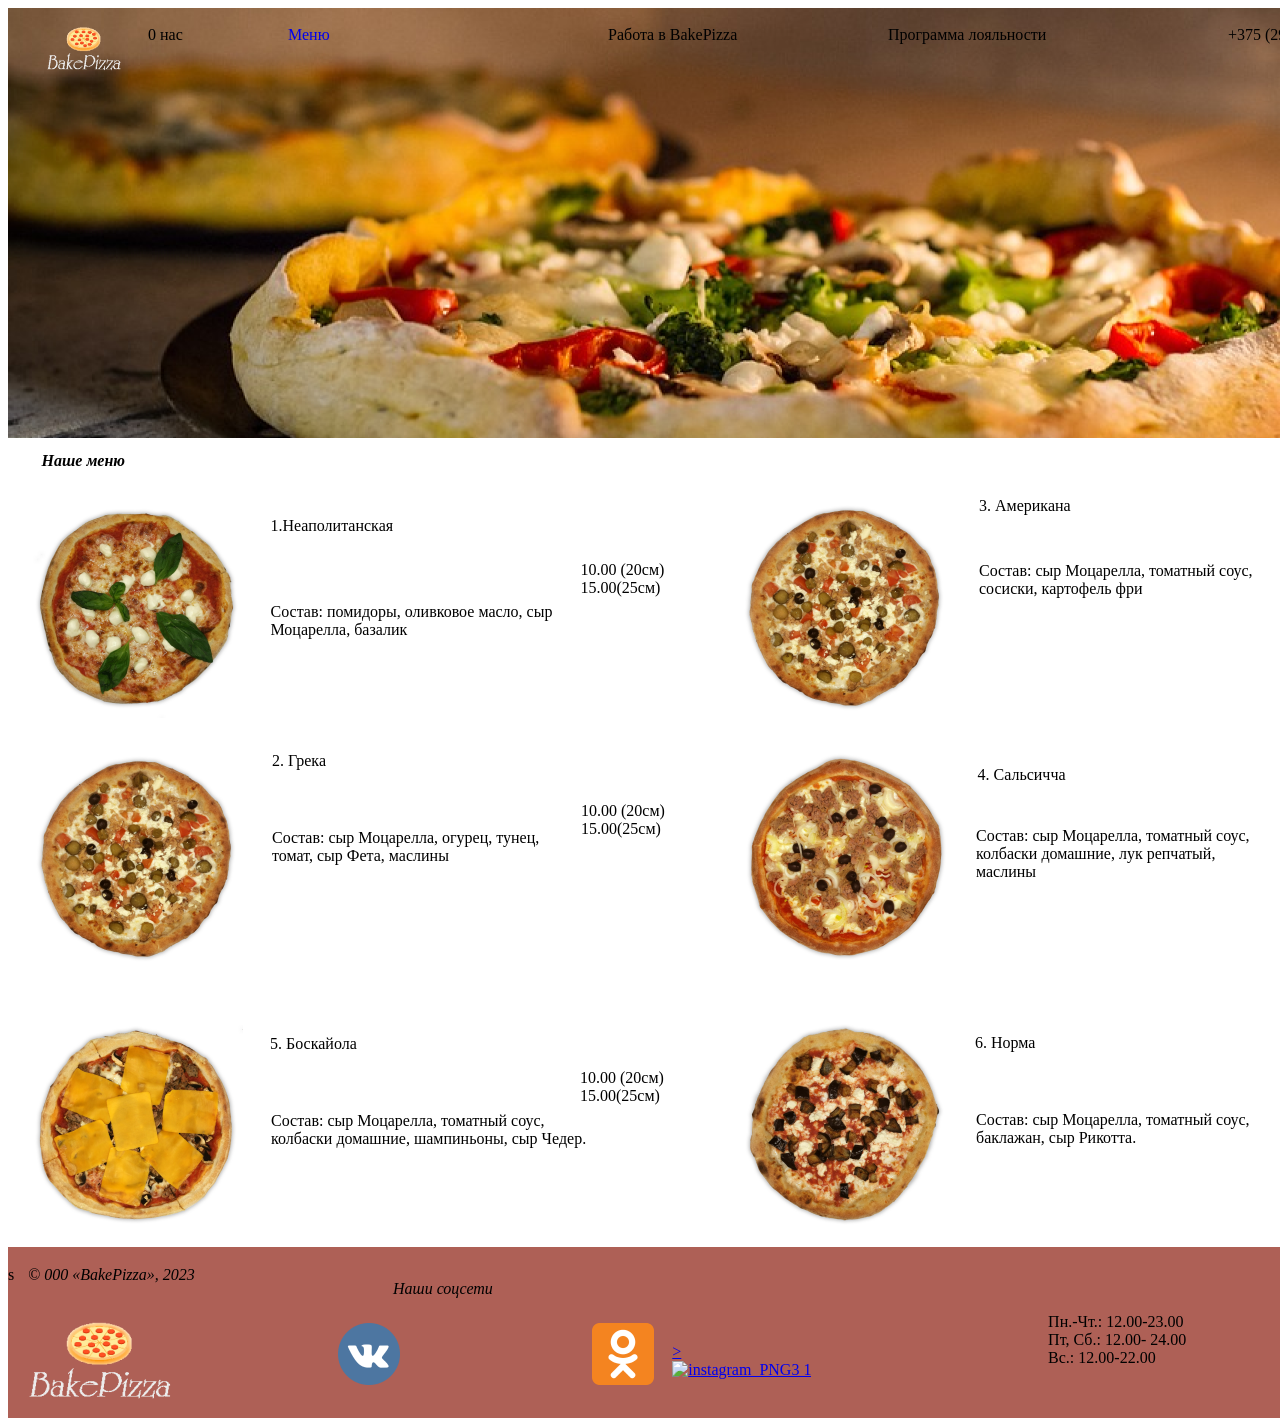
==== deks2.html @ b0131f6e "stage1" ====
<!DOCTYPE html>
<html lang="en">

<head>
    <link rel="stylesheet" href="desk2.css">
    <meta charset="UTF-8">
    <meta http-equiv="X-UA-Compatible" content="IE=edge">
    <meta name="viewport" content="width=device-width, initial-scale=1.0">
    <title>Document</title>
</head>

<body>
    <div class="desktop-2-meniu screen">
        <div class="overlap-group">
            <img class="rectangle-6" src="img2/rectangle-6.png" alt="Rectangle 6" />
            <div class="phone inter-medium-ebb-20px"> +375 (29) 1234567 </div>
            <div class="text-25 inter-medium-ebb-20px">Программа лояльности</div>
            <div class="bake-pizza inter-medium-ebb-20px">Работа в BakePizza</div>
            <a href="desktop-2-meniu.html">
                <div class="text-27 inter-medium-ebb-20px">Меню</div>
            </a>
            <div class="text-28 inter-medium-ebb-20px">0 нас</div>
            <img class="logoza-4" src="img2/logoza-3@2x.png" alt="logoza 4" />
        </div>
        <div class="flex-row">
            <div class="flex-col">
                <div class="overlap-group-container">
                    <div class="overlap-group8">
                        <div class="text-1 inter-medium-black-30px">1.Hеаполитанская</div>
                        <p class="text-3 inter-normal-black-20px">Состав: помидоры, оливковое масло, сыр
                            Моцарелла, базалик</p>
                        <div class="overlap-group3">
                            <h1 class="text-24">Наше меню</h1>
                            <img class="image-16 image-1" src="img2/image-16@2x.png" alt="image 16" />
                        </div>
                    </div>
                    <div class="overlap-group2">
                        <div class="text-10 inter-normal-black-20px">10.00 (20cм)<br />15.00(25cм)</div>
                        <img class="image" src="img2/image-8@2x.png" alt="image 9" />
                    </div>
                </div>
                <div class="flex-row-1 flex-row-3">
                    <img class="image-8 image-1" src="img2/image-8@2x.png" alt="image 8" />
                    <div class="text-container">
                        <div class="text-2 inter-medium-black-30px">2. Грека</div>
                        <p class="text-4 inter-normal-black-20px">Состав: сыр Моцарелла, огурец, тунец,
                            томат, сыр Фета, маслины</p>
                    </div>
                    <div class="overlap-group6">
                        <div class="text-11 inter-normal-black-20px">10.00 (20cм)<br />15.00(25cм)</div>
                        <img class="image" src="img2/image-13@2x.png" alt="image 13" />
                    </div>
                </div>
            </div>
            <div class="text-container-1">
                <div class="text-21 inter-medium-black-30px">3. Американа</div>
                <p class="text-22 inter-normal-black-20px">Состав: сыр Моцарелла, томатный соус,
                    сосиски, картофель фри</p>

                <div class="text-18 inter-medium-black-30px">4. Сальсичча</div>
                <p class="text-19 inter-normal-black-20px">
                    Состав: сыр Моцарелла, томатный соус, колбаски домашние, лук репчатый, маслины
                </p>
            </div>
            <div class="text-container-2">
                <div class="text-23 inter-normal-black-20px">10.00 (20cм)<br />15.00(25cм)</div>
                <div class="text-20 inter-normal-black-20px">10.00 (20cм)<br />15.00(25cм)</div>
            </div>
        </div>
        <div class="flex-row-2 flex-row-3">
            <img class="image-14 image-1" src="img2/image-14@2x.png" alt="image 14" />
            <div class="overlap-group9">
                <div class="text-12 inter-medium-black-30px">5. Боскайола</div>
                <div class="overlap-group4">
                    <p class="text-13 inter-normal-black-20px">
                        Состав: сыр Моцарелла, томатный соус, колбаски домашние, шампиньоны, сыр Чедер.
                    </p>
                    <div class="text-14 inter-normal-black-20px">10.00 (20cм)<br />15.00(25cм)</div>
                    <img class="image-15 image-1" src="img2/image-15@2x.png" alt="image 15" />
                </div>
            </div>
            <div class="overlap-group10">
                <div class="text-15 inter-medium-black-30px">6. Норма</div>
                <div class="text-container-3">
                    <p class="text-16 inter-normal-black-20px">Состав: сыр Моцарелла, томатный соус,
                        баклажан, сыр Рикотта.</p>
                    <div class="text-17 inter-normal-black-20px">10.00 (20cм)<br />15.00(25cм)</div>
                </div>
            </div>
        </div>
        <div class="overlap-group1">
            <div class="overlap-group7">
                <div class="text-5">Наши соцсети</div>s
                <a href="https://imgur.com/gallery/BfN4TdT" target="_blank">
                    <div class="frame-3">
                    </div>
                </a>
                <a href="https://imgur.com/gallery/pp8G8oS" target="_blank">
                    <div class="frame-1">
                    </div>
                </a>
                <div class="copyright">© 000 «BakePizza», 2023</div>
                <img class="logoza-3" src="img2/logoza-3@2x.png" alt="logoza 3" />
            </div>

            <div class="frame-2">
                <a href="https://imgur.com/gallery/vfIRNFS" target="_blank">
                    ><img class="instagram_png 3-1" src="img2/instagram-png3-1@2x.png 3-1.png"
                        alt="instagram_PNG3 1" /></a>
                <p class="text-6 inter-medium-white-20px">Пн.-Чт.: 12.00-23.00<br />Пт, Сб.: 12.00-
                    24.00<br />Вc.: 12.00-22.00</p>
                <div class="text-7 inter-medium-white-20px">Беларусь, Пинск<br />Первомайская,
                    55</div>
            </div>
            <div class="text-8 inter-normal-white-30px">Время работы:</div>
            <div class="text-9 inter-normal-white-30px">Наш адрес</div>
        </div>
    </div>
</body>

</html>
---- desk2.css ----
@import url(" https://fonts.googleapis.com/css?family=Inter: 400italic, 100, 600italic, 600, 500 italic, 100italic, 500,400");

.desktop-2-meniu {
    align-items: flex-end;
    background-color: var(--white);
    border: 1px none;
    display: flex;
    flex-direction: column;
    height: 1410px;
    overflow: hidden;
    width: 1440px;
}
div {
    margin: 0px auto;
}

head {
    margin: 0px auto;
}
.hidden,
.hidden * {
    pointer-events: none;
    visibility: hidden;
}

.overlap-group1 {
    align-items: flex-start;
    background-color: #ae6056;
    display: flex;
    height: 165px;
    margin-top: 15px;
    min-width: 1440px;
    padding: 4px 0;
}

.overlap-group7 {
    align-self: flex-end;
    height: 148px;
    position: relative;
    width: 646px;
}

.frame-3 {
    background-image: url(img2/odnoklassniki-1@2x.png);
    background-position: 50% 50%;
    background-size: cover;
    cursor: pointer;
    height: 62px;
    left: 584px;
    position: absolute;
    top: 57px;
    width: 62px;
}

.copyright {
    color: var(--white);
    font-family: var(--font-family-inter);
    font-size: var(--font-sizes);
    font-style: italic;
    font-weight: 100;
    left: 20px;
    letter-spacing: 0;
    line-height: normal;
    position: absolute;
    top: 0;
    width: 343px;
}

.text-5 {
    color: var(--ebb);
    font-family: var(--font-family-inter);
    font-size: var(--font-size-1);
    font-style: italic;
    font-weight: 500;
    left: 385px;
    letter-spacing: 0;
    line-height: normal;
    position: absolute;
    top: 14px;
    width: 223px;
}

.frame-1 {
    background-image: url(img2/vk-1@2x.png);
    background-position: 50% 50%;
    background-size: cover;
    cursor: pointer;
    height: 62px;
    left: 330px;
    position: absolute;
    top: 57px;
    width: 62px;
}

.logoza-3 {
    height: 106px;
    left: 0;
    position: absolute;
    top: 42px;
    width: 192px;
}

.text-8 {
    letter-spacing: 0;
    line-height: normal;
    margin-top: px;
    min-height: 44px;
    width: 232px;
}

.text-9 {
    letter-spacing: 0;
    line-height: normal;
    margin-left: 112px;
    margin-top: 9px;
    min-height: 44px;
    width: 232px;
}

.frame-2 {
    align-items: flex-end;
    align-self: center;
    display: flex;
    justify-content: flex-end;
    margin-left: 30px;
    margin-top: 11px;
    min-width: 88px;
}

.instagram_png3-1 {
    cursor: pointer;
    height: 88px;
    margin-bottom: -13px;
    object-fit: cover;
    width: 88px;
}

.text-7 {
    letter-spacing: 0;
    line-height: normal;
    margin-bottom: -9px;
    margin-left: 124px;
    min-height: 79px;
    width: 214px;
}

.text-6 {
    letter-spacing: 0;
    line-height: normal;
    margin-bottom: -13px;
    margin-left: 232px;
    min-height: 79px;
    width: 214px;
}

.overlap-group {
    height: 430px;
    margin-right: -77px;
    position: relative;
    width: 1517px;
}

.text-26 {
    left: 426px;
    letter-spacing: 0;
    line-height: normal;
    position: absolute;
    top: 18px;
    width: 134px;
}

.text-28 {
    left: 140px;
    letter-spacing: 0;
    line-height: normal;
    position: absolute;
    top: 18px;
    width: 100px;
}

.phone {
    left: 1220px;
    letter-spacing: 0;
    line-height: normal;
    position: absolute;
    top: 18px;
    width: 297px;
}

.bake-pizza {
    left: 600px;
    letter-spacing: 0;
    line-height: normal;
    position: absolute;
    top: 18px;
    width: 195px;
}

.text-27 {
    cursor: pointer;
    left: 280px;
    letter-spacing: 0;
    line-height: normal;
    position: absolute;
    top: 18px;
    width: 106px;
}

.text-25 {
    left: 880px;
    letter-spacing: 0;
    line-height: normal;
    position: absolute;
    top: 18px;
    width: 241px;
}

.logoza-4 {
    height: 60px;
    left: 28px;
    position: absolute;
    top: 11px;
    width: 100px;
}

.rectangle-6 {
    height: 430px;
    left: 0;
    object-fit: cover;
    position: absolute;
    top: 0;
    width: 1440px;
}

.flex-row {
    align-items: center;
    display: flex;
    height: 527px;
    margin-right: -4px;
    margin-top: 10px;
    min-width: 1425px;
}

.text-container-1 {
    align-items: flex-start;
    display: flex;
    flex-direction: column;
    margin-left: 24px;
    margin-top: 26px;
    min-height: 411px;
    width: 291px;
}

.text-21 {
    letter-spacing: 0;
    line-height: normal;
    margin-left: 4px;
    min-height: 41px;
    width: 286px;
}

.text-19 {
    letter-spacing: 0;
    line-height: normal;
    margin-left: 1px;
    margin-top: 20px;
    min-height: 97px;
    width: 287px;
}

.text-18 {
    letter-spacing: 0;
    line-height: normal;
    margin-top: 91px;
    min-height: 41px;
    width: 286px;
}

.text-22 {
    letter-spacing: 0;
    line-height: normal;
    margin-left: 4px;
    margin-top: 24px;
    min-height: 97px;
    width: 287px;
}

.text-container-2 {
    align-items: flex-start;
    display: flex;
    flex-direction: column;
    gap: 168px;
    margin-bottom: 12px;
    margin-left: 19px;
    min-height: 297px;
    width: 167px;
}

.text-20 {
    letter-spacing: 0;
    line-height: normal;
    min-height: 48px;
    width: 164px;
}

.text-23 {
    letter-spacing: 0;
    line-height: normal;
    margin-left: 3px;
    min-height: 81px;
    width: 164px;
}

.flex-col {
    align-items: flex-start;
    display: flex;
    flex-direction: column;
    gap: 29px;
    min-height: 527px;
    width: 924px;
}

.overlap-group-container {
    align-items: flex-end;
    display: flex;
    gap: 23px;
    min-width: 923px;
}

.overlap-group2 {
    height: 220px;
    position: relative;
    width: 370px;
}

.image {
    height: 220px;
    left: 156px;
    object-fit: cover;
    position: absolute;
    top: 0;
    width: 214px;
}

.text-10 {
    left: 0;
    letter-spacing: 0;
    line-height: normal;
    position: absolute;
    top: 63px;
    width: 164px;
}

.overlap-group8 {
    height: 276px;
    position: relative;
    width: 530px;
}

.text-1 {
    left: 243px;
    letter-spacing: 0;
    line-height: normal;
    position: absolute;
    top: 75px;
    width: 286px;
}

.text-3 {
    left: 243px;
    letter-spacing: 0;
    line-height: normal;
    position: absolute;
    top: 145px;
    width: 287px;
}

.overlap-group3 {
    height: 276px;
    left: 0;
    position: absolute;
    top: 0;
    width: 272px;
}

.desktop-2-meniu .image-1 {
    object-fit: cover;
    width: 214px;
}

.image-16 {
    height: 214px;
    left: 0;
    position: absolute;
    top: 62px;
}

.text-24 {
    color: var(--black);
    font-family: var(--font-family-inter);
    font-size: var(--font-size-xl);
    font-style: italic;
    font-weight: 600;
    left: 14px;
    letter-spacing: 0;
    line-height: normal;
    position: absolute;
    top: 0;
    width: 258px;
}

.flex-row-1 {
    height: 222px;
    margin-left: 2px;
    min-width: 922px;
}

.desktop-2-meniu .flex-row-3 {
    align-items: flex-start;
    display: flex;
}

.text-container {
    align-items: flex-start;
    align-self: center;
    display: flex;
    flex-direction: column;
    gap: 20px;
    margin-bottom: 22px;
    margin-left: 28px;
    min-height: 158px;
    width: 288px;
}

.text-2 {
    letter-spacing: 0;
    line-height: normal;
    min-height: 41px;
    width: 286px;
}

.text-4 {
    letter-spacing: 0;
    line-height: normal;
    margin-left: 1px;
    min-height: 97px;
    width: 287px;
}

.image-8 {
    align-self: flex-end;
    height: 220px;
}

.overlap-group6 {
    height: 220px;
    margin-left: 22px;
    position: relative;
    width: 370px;
}

.text-11 {
    left: 0;
    letter-spacing: 0;
    line-height: normal;
    position: absolute;
    top: 55px;
    width: 164px;
}

.flex-row-2 {
    height: 218px;
    margin-right: -1px;
    margin-top: 49px;
    min-width: 1420px;
}

.overlap-group9 {
    height: 214px;
    margin-left: 27px;
    position: relative;
    width: 681px;
}

.text-12 {
    left: 0;
    letter-spacing: 0;
    line-height: normal;
    position: absolute;
    top: 17px;
    width: 286px;
}

.overlap-group4 {
    height: 214px;
    left: 1px;
    position: absolute;
    top: 0;
    width: 680px;
}

.text-13 {
    left: 0;
    letter-spacing: 0;
    line-height: normal;
    position: absolute;
    top: 78px;
    width: 329px;
}

.image-15 {
    height: 214px;
    left: 466px;
    position: absolute;
    top: 0;
}

.text-14 {
    left: 309px;
    letter-spacing: 0;
    line-height: normal;
    position: absolute;
    top: 51px;
    width: 164px;
}

.image-14 {
    align-self: flex-end;
    height: 214px;
}

.overlap-group10 {
    align-self: center;
    height: 158px;
    margin-bottom: 24px;
    margin-left: 24px;
    position: relative;
    width: 474px;
}

.text-container-3 {
    height: 124px;
    left: 1px;
    position: absolute;
    top: 34px;
    width: 473px;
}

.text-16 {
    left: 0;
    letter-spacing: 0;
    line-height: normal;
    position: absolute;
    top: 27px;
    width: 329px;
}

.text-17 {
    left: 309px;
    letter-spacing: 0;
    line-height: normal;
    position: absolute;
    top: 0;
    width: 164px;
}

.text-15 {
    left: 0;
    letter-spacing: 0;
    line-height: normal;
    position: absolute;
    top: 0;
    width: 286px;
}
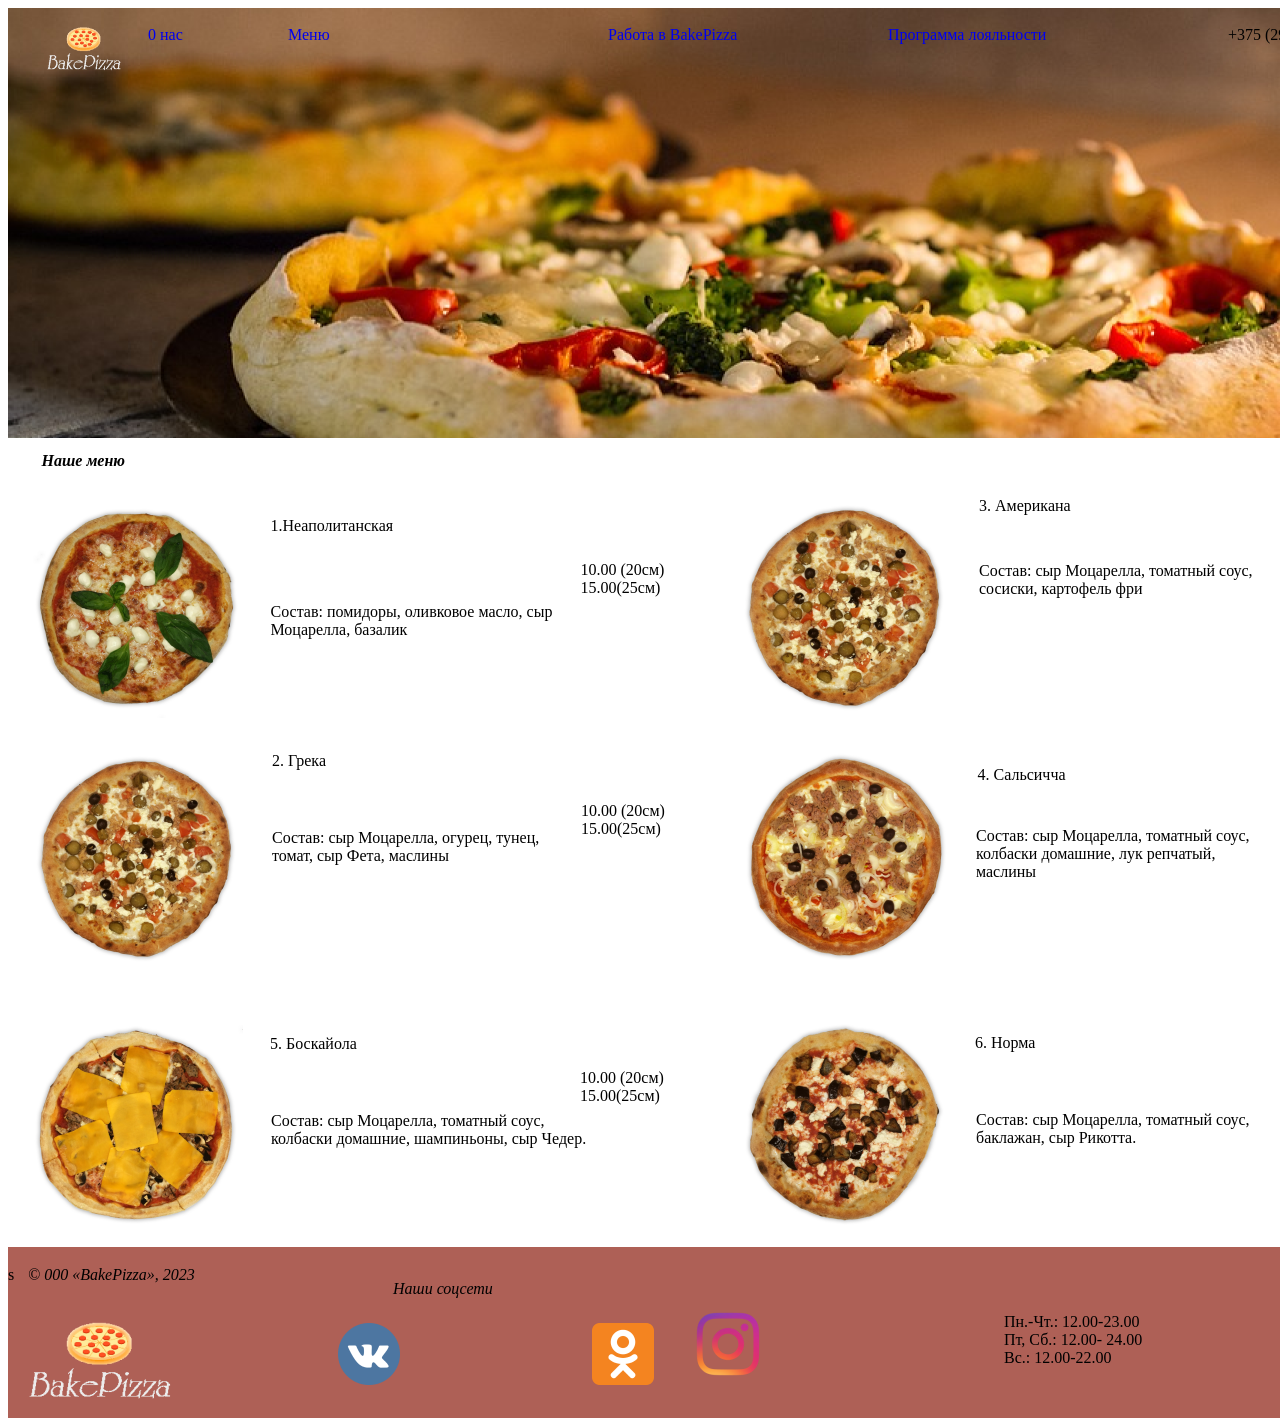
==== commit 60257130: "com2" ====
--- a/deks2.html
+++ b/deks2.html
@@ -14,12 +14,18 @@
         <div class="overlap-group">
             <img class="rectangle-6" src="img2/rectangle-6.png" alt="Rectangle 6" />
             <div class="phone inter-medium-ebb-20px"> +375 (29) 1234567 </div>
-            <div class="text-25 inter-medium-ebb-20px">Программа лояльности</div>
-            <div class="bake-pizza inter-medium-ebb-20px">Работа в BakePizza</div>
-            <a href="desktop-2-meniu.html">
+            <a href="desk4.html">
+                <div class="text-25 inter-medium-ebb-20px">Программа лояльности</div>
+            </a>
+            <a href="desk4.html">
+                <div class="bake-pizza inter-medium-ebb-20px">Работа в BakePizza</div>
+            </a>
+            <a href="deks2.html">
                 <div class="text-27 inter-medium-ebb-20px">Меню</div>
             </a>
-            <div class="text-28 inter-medium-ebb-20px">0 нас</div>
+            <a href="index.html">
+                <div class="text-28 inter-medium-ebb-20px">0 нас</div>
+            </a>
             <img class="logoza-4" src="img2/logoza-3@2x.png" alt="logoza 4" />
         </div>
         <div class="flex-row">
@@ -105,8 +111,7 @@
 
             <div class="frame-2">
                 <a href="https://imgur.com/gallery/vfIRNFS" target="_blank">
-                    ><img class="instagram_png 3-1" src="img2/instagram-png3-1@2x.png 3-1.png"
-                        alt="instagram_PNG3 1" /></a>
+                    <img class="instagram_png3-1" src="img2/instagram-png3-1@2x.png" alt="instagram_PNG3 1" /></a>
                 <p class="text-6 inter-medium-white-20px">Пн.-Чт.: 12.00-23.00<br />Пт, Сб.: 12.00-
                     24.00<br />Вc.: 12.00-22.00</p>
                 <div class="text-7 inter-medium-white-20px">Беларусь, Пинск<br />Первомайская,
--- a/desk2.css
+++ b/desk2.css
@@ -10,6 +10,7 @@
     overflow: hidden;
     width: 1440px;
 }
+
 div {
     margin: 0px auto;
 }
@@ -17,6 +18,7 @@
 head {
     margin: 0px auto;
 }
+
 .hidden,
 .hidden * {
     pointer-events: none;
